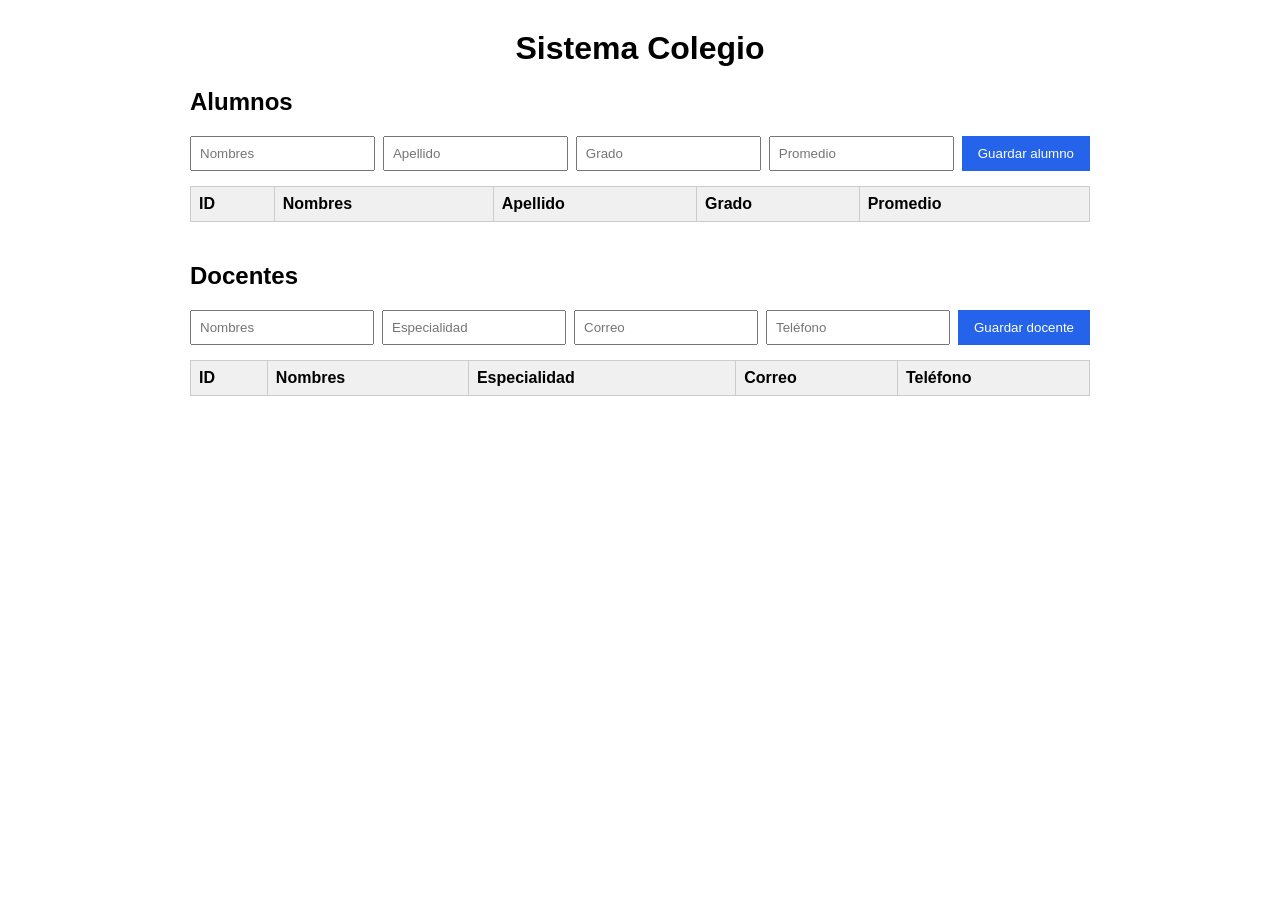
==== target/classes/static/index.html @ df7b66c0 "HU-01: login por rol" ====
<!DOCTYPE html>
<html lang="es">
<head>
  <meta charset="UTF-8">
  <title>Sistema Colegio</title>
  <link rel="stylesheet" href="style.css">
</head>
<body>
  <h1>Sistema Colegio</h1>

  <section>
    <h2>Alumnos</h2>
    <form id="formAlumno">
      <input id="aNombres" placeholder="Nombres" required>
      <input id="aApellido" placeholder="Apellido" required>
      <input id="aGrado" placeholder="Grado" required>
      <input id="aPromedio" type="number" step="0.01" placeholder="Promedio" required>
      <button type="submit">Guardar alumno</button>
    </form>
    <table>
      <thead><tr><th>ID</th><th>Nombres</th><th>Apellido</th><th>Grado</th><th>Promedio</th></tr></thead>
      <tbody id="tablaAlumnos"></tbody>
    </table>
  </section>

  <section>
    <h2>Docentes</h2>
    <form id="formDocente">
      <input id="dNombres" placeholder="Nombres" required>
      <input id="dEspecialidad" placeholder="Especialidad" required>
      <input id="dCorreo" type="email" placeholder="Correo" required>
      <input id="dTelefono" placeholder="Teléfono" required>
      <button type="submit">Guardar docente</button>
    </form>
    <table>
      <thead><tr><th>ID</th><th>Nombres</th><th>Especialidad</th><th>Correo</th><th>Teléfono</th></tr></thead>
      <tbody id="tablaDocentes"></tbody>
    </table>
  </section>

  <script src="app.js"></script>
</body>
</html>
---- target/classes/static/style.css ----
body { font-family: Arial, sans-serif; max-width: 900px; margin: 30px auto; padding: 0 15px; }
h1 { text-align: center; }
section { margin-bottom: 40px; }
form { display: flex; flex-wrap: wrap; gap: 8px; margin-bottom: 15px; }
input { padding: 8px; flex: 1; min-width: 140px; }
button { padding: 8px 16px; background: #2563eb; color: white; border: none; cursor: pointer; }
table { width: 100%; border-collapse: collapse; }
th, td { border: 1px solid #ccc; padding: 8px; text-align: left; }
th { background: #f0f0f0; }
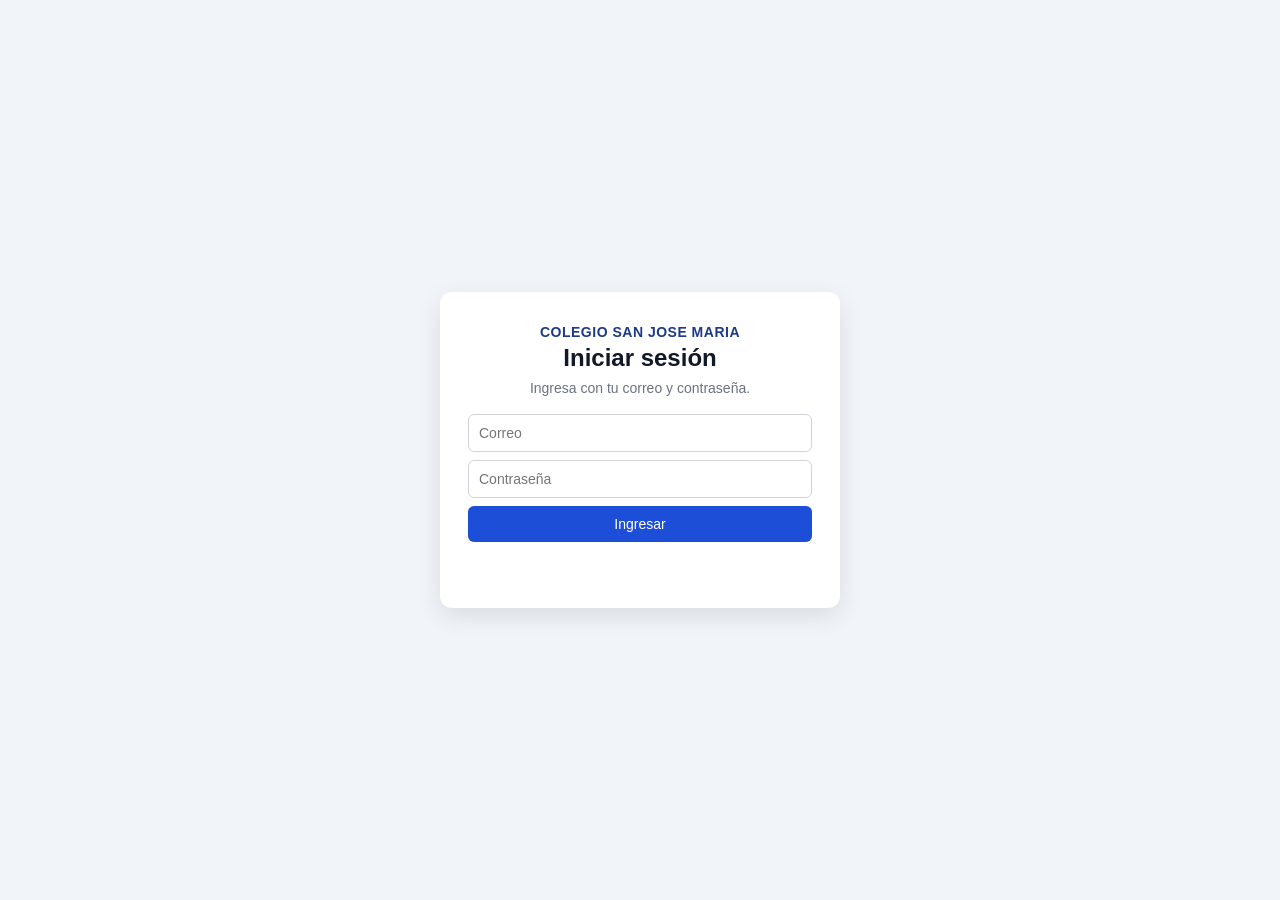
==== commit 57d0fb09: "HU-07, HU-08, HU-09, H-10 y H-16" ====
--- a/target/classes/static/index.html
+++ b/target/classes/static/index.html
@@ -2,41 +2,72 @@
 <html lang="es">
 <head>
   <meta charset="UTF-8">
-  <title>Sistema Colegio</title>
+  <meta name="viewport" content="width=device-width, initial-scale=1">
+  <title>Colegio San Jose Maria</title>
   <link rel="stylesheet" href="style.css">
+  <script>
+    if (!sessionStorage.getItem("correo")) {
+      window.location.replace("login.html");
+    }
+  </script>
 </head>
 <body>
-  <h1>Sistema Colegio</h1>
+  <header class="barra">
+    <span class="titulo">Colegio San Jose Maria</span>
+    <span class="usuario">
+      <a style="color:rgb(255, 230, 0);font-size:14px">Alumnos y docentes</a>
+      <a href="academico.html" style="color:white;font-size:14px">Grados, secciones y cursos</a>
+      <a href="matriculas.html" style="color:white;font-size:14px">Matrículas</a>
+      <a href="horarios.html" style="color:white;font-size:14px">Horarios</a>
+      <a href="asistencia.html" style="color:white;font-size:14px">Asistencia</a>
+      <span id="usuarioActual"></span>
+      <button type="button" id="btnSalir">Cerrar sesión</button>
+    </span>
+  </header>
 
-  <section>
-    <h2>Alumnos</h2>
-    <form id="formAlumno">
-      <input id="aNombres" placeholder="Nombres" required>
-      <input id="aApellido" placeholder="Apellido" required>
-      <input id="aGrado" placeholder="Grado" required>
-      <input id="aPromedio" type="number" step="0.01" placeholder="Promedio" required>
-      <button type="submit">Guardar alumno</button>
-    </form>
-    <table>
-      <thead><tr><th>ID</th><th>Nombres</th><th>Apellido</th><th>Grado</th><th>Promedio</th></tr></thead>
-      <tbody id="tablaAlumnos"></tbody>
-    </table>
-  </section>
+  <main>
+    <section>
+      <h2>Alumnos</h2>
+      <form id="formAlumno">
+        <input type="hidden" id="aId">
+        <input id="aDni" placeholder="DNI (8 dígitos)" maxlength="8" inputmode="numeric" required>
+        <input id="aNombres" placeholder="Nombres" required>
+        <input id="aApellido" placeholder="Apellido" required>
+        <input id="aGrado" placeholder="Grado" required>
+        <input id="aPromedio" type="number" step="0.01" min="0" max="20" placeholder="Promedio (0 a 20)" required>
+        <button type="submit" id="btnGuardarAlumno">Guardar alumno</button>
+        <button type="button" id="btnCancelarAlumno" class="secundario" hidden>Cancelar</button>
+      </form>
+      <p id="msgAlumno" class="mensaje"></p>
+      <div class="tabla-scroll">
+        <table>
+          <thead><tr><th>ID</th><th>DNI</th><th>Nombres</th><th>Apellido</th><th>Grado</th><th>Promedio</th><th>Acciones</th></tr></thead>
+          <tbody id="tablaAlumnos"></tbody>
+        </table>
+      </div>
+    </section>
 
-  <section>
-    <h2>Docentes</h2>
-    <form id="formDocente">
-      <input id="dNombres" placeholder="Nombres" required>
-      <input id="dEspecialidad" placeholder="Especialidad" required>
-      <input id="dCorreo" type="email" placeholder="Correo" required>
-      <input id="dTelefono" placeholder="Teléfono" required>
-      <button type="submit">Guardar docente</button>
-    </form>
-    <table>
-      <thead><tr><th>ID</th><th>Nombres</th><th>Especialidad</th><th>Correo</th><th>Teléfono</th></tr></thead>
-      <tbody id="tablaDocentes"></tbody>
-    </table>
-  </section>
+    <section>
+      <h2>Docentes</h2>
+      <form id="formDocente">
+        <input type="hidden" id="dId">
+        <input id="dDni" placeholder="DNI (8 dígitos)" maxlength="8" inputmode="numeric" required>
+        <input id="dNombres" placeholder="Nombres" required>
+        <input id="dEspecialidad" placeholder="Especialidad" required>
+        <input id="dCorreo" type="email" placeholder="Correo" required>
+        <input id="dTelefono" placeholder="Teléfono (9 dígitos)" maxlength="9" inputmode="numeric" required>
+        <button type="submit" id="btnGuardarDocente">Guardar docente</button>
+        <button type="button" id="btnCancelarDocente" class="secundario" hidden>Cancelar</button>
+      </form>
+      <p id="msgDocente" class="mensaje"></p>
+      <div class="tabla-scroll">
+        <table>
+          <thead><tr><th>ID</th><th>DNI</th><th>Nombres</th><th>Especialidad</th><th>Correo</th><th>Teléfono</th><th>Acciones</th></tr></thead>
+          <tbody id="tablaDocentes"></tbody>
+        </table>
+      </div>
+    </section>
+  </main>
 
   <script src="app.js"></script>
 </body>
--- a/target/classes/static/style.css
+++ b/target/classes/static/style.css
@@ -1,9 +1,142 @@
-body { font-family: Arial, sans-serif; max-width: 900px; margin: 30px auto; padding: 0 15px; }
+:root {
+  --azul: #1d4ed8;
+  --azul-oscuro: #1e3a8a;
+  --gris: #6b7280;
+  --rojo: #dc2626;
+  --fondo: #f1f5f9;
+  --borde: #d1d5db;
+}
+
+* { box-sizing: border-box; }
+[hidden] { display: none !important; }
+
+body {
+  font-family: "Segoe UI", Arial, sans-serif;
+  background: var(--fondo);
+  color: #111827;
+  margin: 0;
+}
 h1 { text-align: center; }
-section { margin-bottom: 40px; }
-form { display: flex; flex-wrap: wrap; gap: 8px; margin-bottom: 15px; }
-input { padding: 8px; flex: 1; min-width: 140px; }
-button { padding: 8px 16px; background: #2563eb; color: white; border: none; cursor: pointer; }
-table { width: 100%; border-collapse: collapse; }
-th, td { border: 1px solid #ccc; padding: 8px; text-align: left; }
-th { background: #f0f0f0; }+
+/* ---------- Formularios ---------- */
+form { display: flex; flex-wrap: wrap; gap: 8px; margin-bottom: 12px; }
+input {
+  padding: 10px;
+  border: 1px solid var(--borde);
+  border-radius: 6px;
+  font-size: 14px;
+  flex: 1;
+  min-width: 140px;
+}
+input:focus { outline: 2px solid var(--azul); border-color: transparent; }
+input[type="checkbox"] { flex: none; min-width: auto; margin-right: 8px; }
+
+button {
+  padding: 10px 16px;
+  background: var(--azul);
+  color: white;
+  border: none;
+  border-radius: 6px;
+  font-size: 14px;
+  cursor: pointer;
+}
+button:hover { background: var(--azul-oscuro); }
+button:disabled { background: #9ca3af; cursor: not-allowed; }
+button.secundario { background: var(--gris); }
+button.secundario:hover { background: #4b5563; }
+button.peligro { background: var(--rojo); }
+button.peligro:hover { background: #b91c1c; }
+
+.mensaje { min-height: 1.3em; margin: 4px 0; font-size: 14px; }
+.error { color: #b91c1c; }
+.exito { color: #15803d; }
+
+/* ---------- Panel principal (index) ---------- */
+.barra {
+  background: var(--azul-oscuro);
+  color: white;
+  padding: 12px 24px;
+  display: flex;
+  align-items: center;
+  justify-content: space-between;
+  gap: 12px;
+}
+.barra .titulo { font-weight: 700; font-size: 18px; }
+.barra .usuario { display: flex; align-items: center; gap: 12px; font-size: 14px; }
+.barra button { background: rgba(255, 255, 255, 0.15); }
+.barra button:hover { background: rgba(255, 255, 255, 0.3); }
+
+main { max-width: 1000px; margin: 24px auto; padding: 0 15px; }
+section {
+background: white;
+border-radius: 10px;
+padding: 20px;
+margin-bottom: 24px;
+box-shadow: 0 2px 8px rgba(0, 0, 0, 0.06);
+}
+section h2 { margin-top: 0; }
+
+.tabla-scroll { overflow-x: auto; }
+table { width: 100%; border-collapse: collapse; font-size: 14px; }
+th, td { border-bottom: 1px solid #e5e7eb; padding: 8px; text-align: left; }
+th { background: #f3f4f6; }
+td.acciones { white-space: nowrap; }
+td.acciones button { padding: 6px 10px; font-size: 13px; }
+
+
+/* ---------- Pantallas de acceso (login, cambiar contraseña, términos) ---------- */
+body.acceso {
+  min-height: 100vh;
+  display: flex;
+  align-items: center;
+  justify-content: center;
+  padding: 20px;
+}
+.tarjeta {
+  background: white;
+  width: 100%;
+  max-width: 400px;
+  padding: 32px 28px;
+  border-radius: 12px;
+  box-shadow: 0 8px 24px rgba(0, 0, 0, 0.1);
+}
+.tarjeta.ancha { max-width: 640px; }
+.marca {
+  text-align: center;
+  color: var(--azul-oscuro);
+  font-weight: 700;
+  letter-spacing: 0.5px;
+  font-size: 14px;
+  text-transform: uppercase;
+  margin: 0 0 4px;
+}
+.tarjeta h1 { text-align: center; margin: 0 0 8px; font-size: 24px; }
+.ayuda { text-align: center; color: var(--gris); font-size: 14px; margin: 0 0 18px; }
+.tarjeta form { flex-direction: column; }
+.terminos {
+  border: 1px solid var(--borde);
+  border-radius: 6px;
+  padding: 12px 16px;
+  height: 220px;
+  overflow-y: auto;
+  font-size: 14px;
+  margin-bottom: 14px;
+}
+
+/* ---------- Verificación en dos pasos ---------- */
+.clave {
+  display: block;
+  word-break: break-all;
+  background: #eff6ff;
+  border-radius: 6px;
+  padding: 10px;
+  font-size: 16px;
+  letter-spacing: 1px;
+  text-align: center;
+  margin: 8px 0 14px;
+}
+#qr { display: flex; justify-content: center; margin: 10px 0; }
+/* ---------- Encabezado de tabla con botón de orden en la esquina ---------- */
+.cabecera-tabla { display: flex; justify-content: space-between; align-items: center; flex-wrap: wrap; gap: 12px; margin-bottom: 12px; }
+.cabecera-tabla h2 { margin: 0; }
+.cabecera-tabla button { padding: 6px 12px; font-size: 13px; }
